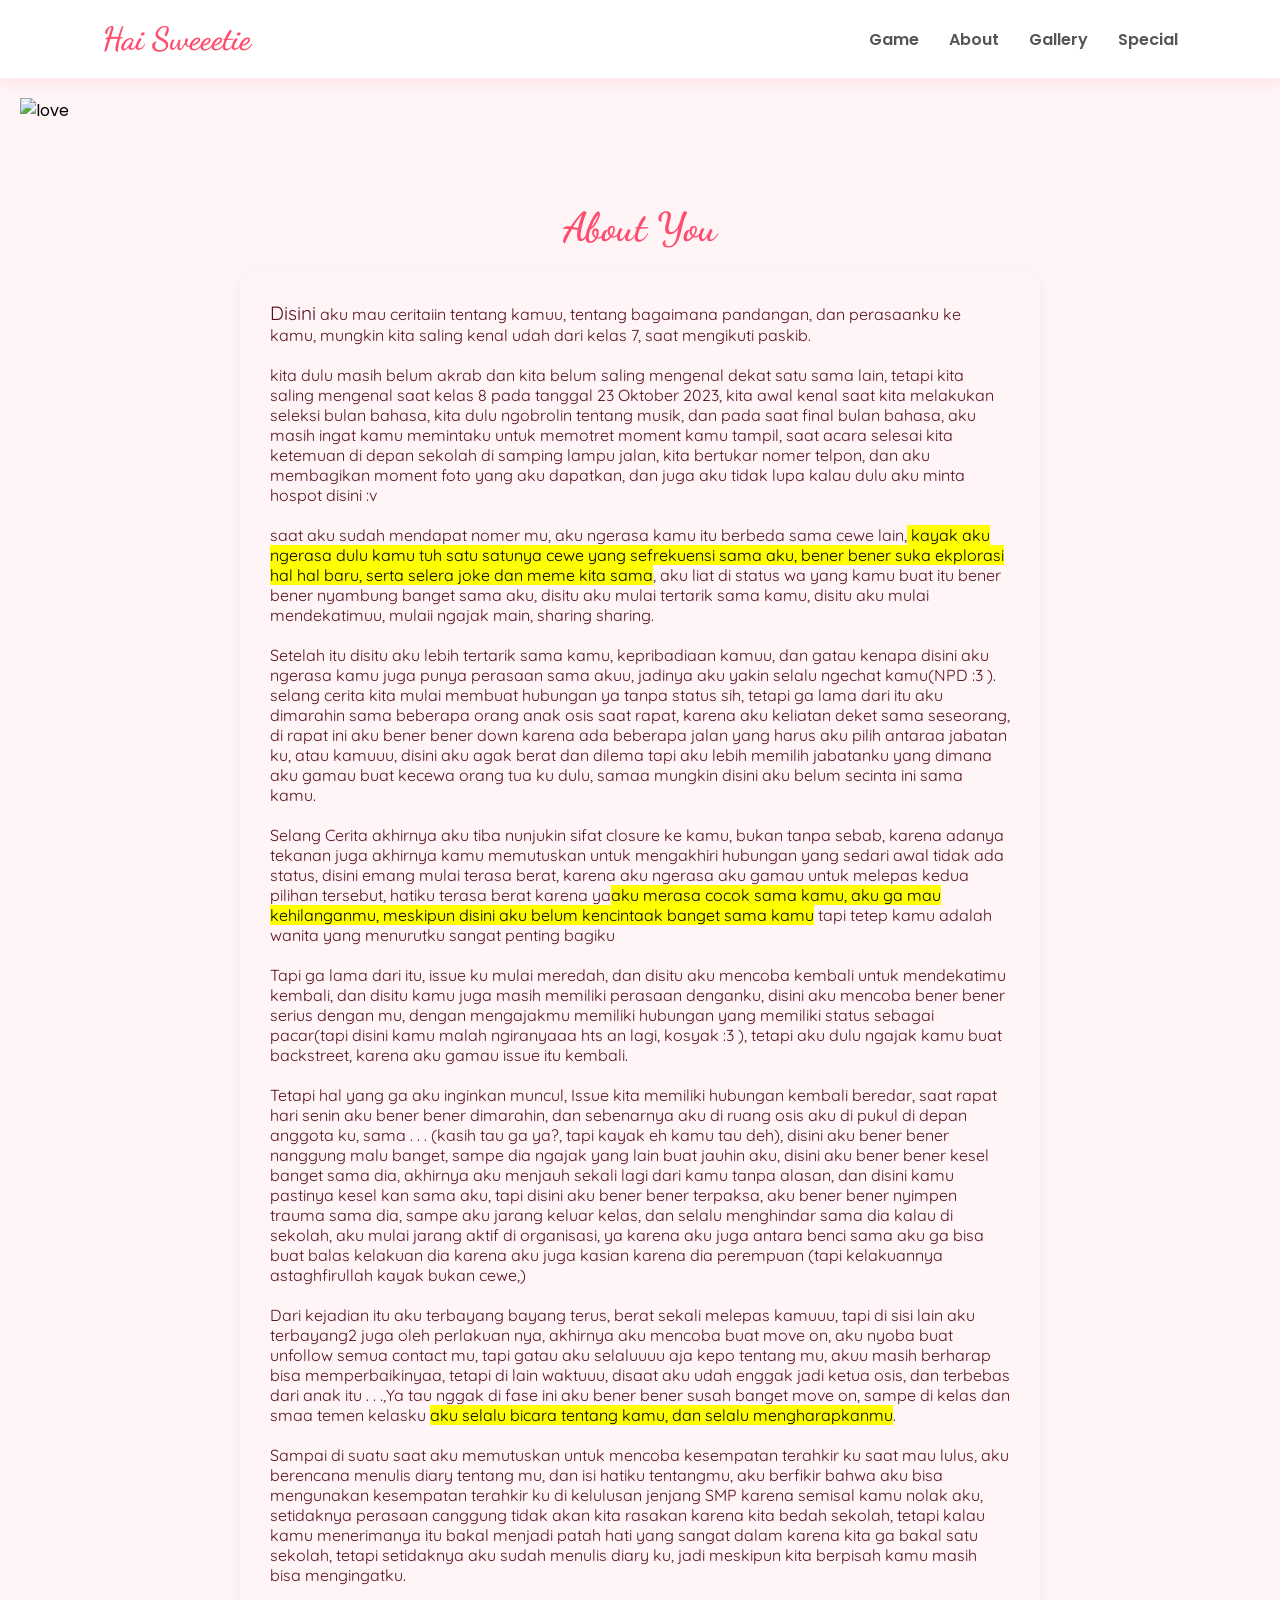
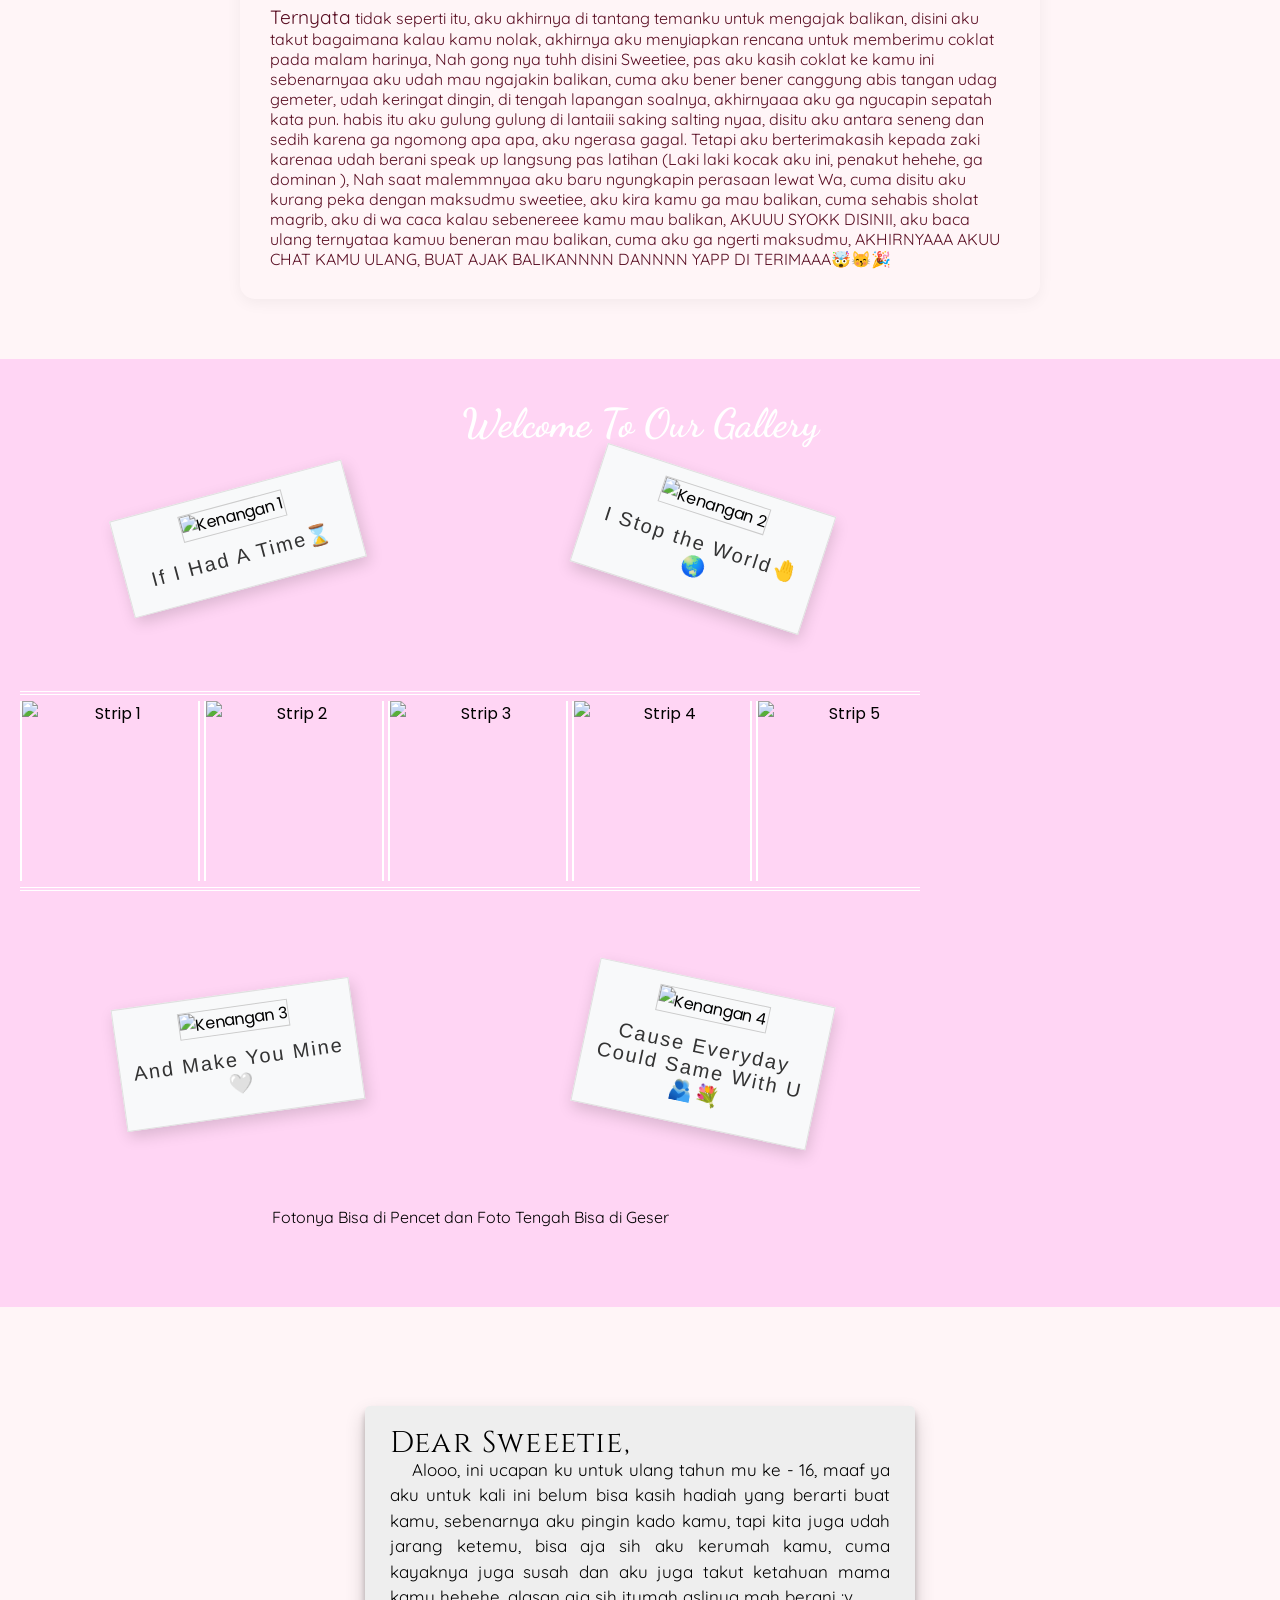
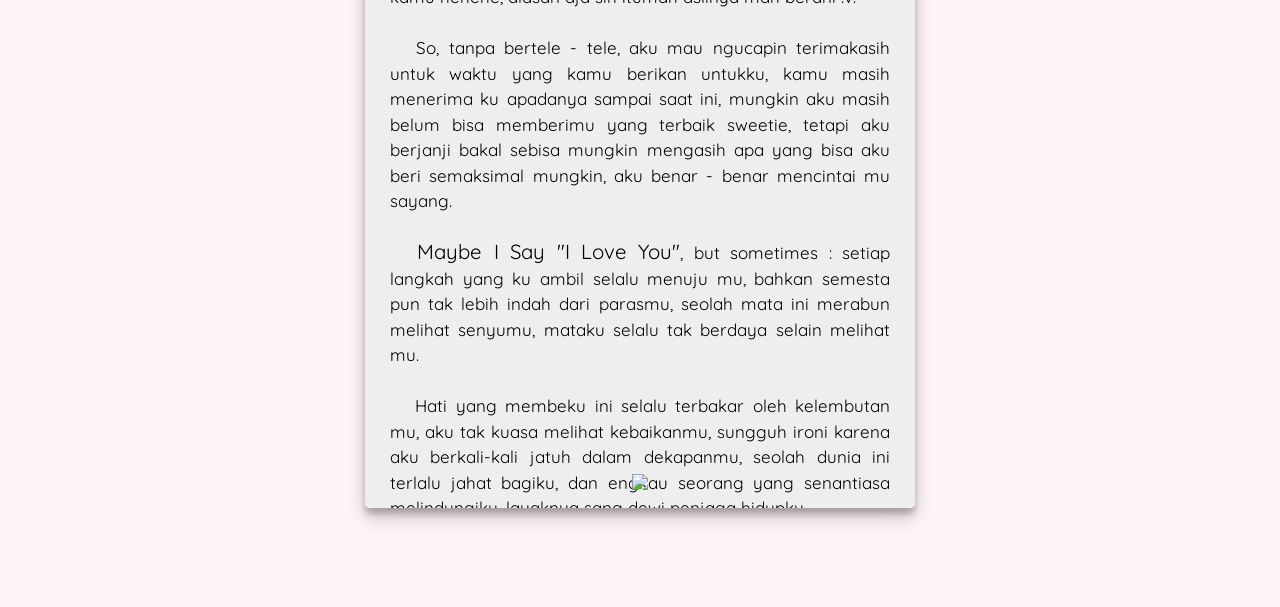
==== index2.html @ 16353ebb "Add files via upload" ====
<!DOCTYPE html>
<html lang="in">
<head>
    <meta charset="UTF-8">
    <title>Hadiah Untuk Sweeetie</title>
       <link rel="stylesheet" href="style2.css">
    <link href="https://fonts.googleapis.com/css2?family=Dancing+Script:wght@700&family=Poppins:wght@300;400;600&display=swap" rel="stylesheet">
     <link rel="preconnect" href="https://fonts.googleapis.com">
        <link rel="preconnect" href="https://fonts.gstatic.com" crossorigin>
        <link href="https://fonts.googleapis.com/css2?family=Cinzel:wght@400..900&family=DM+Serif+Display:ital@0;1&family=Dancing+Script:wght@400..700&family=Playfair+Display:ital,wght@0,400..900;1,400..900&family=Quicksand:wght@300..700&display=swap" rel="stylesheet">
        <link rel="stylesheet" href="valentine-confession.css">
</head>    
  <body>
    <nav>
        <h3>Hai Sweeetie</h3>
      <ul>
          <li><a href="game.html">Game</a>
          </li>
          <li><a href="#about">About</a>
          </li>
          <li><a href="#gallery">Gallery</a>
          </li>
          <li><a href="#special">Special</a>
          </li>
      </ul>
    </nav>
    <div class="main"> 
        <img src="love.jpg" alt="love" class="love-jpg">    
        <section class="about-section"> 
        <h2 id="about">About You</h2>
        <p><big>Disini</big> aku mau ceritaiin tentang kamuu, tentang bagaimana pandangan, dan perasaanku ke kamu, mungkin kita saling kenal udah dari kelas 7, saat mengikuti paskib.
        <br> 
        <br> 
kita dulu masih belum akrab dan kita belum saling mengenal dekat satu sama lain, tetapi kita saling mengenal saat kelas 8 pada tanggal 23 Oktober 2023, kita awal kenal saat kita melakukan seleksi bulan bahasa, kita dulu ngobrolin tentang musik, dan pada saat final bulan bahasa, aku masih ingat kamu memintaku untuk memotret moment kamu tampil, saat acara selesai kita ketemuan di depan sekolah di samping lampu jalan, kita bertukar nomer telpon, dan aku membagikan moment foto yang aku dapatkan, dan juga aku tidak lupa kalau dulu aku minta hospot disini :v
<br>
<br>
saat aku sudah mendapat nomer mu, aku ngerasa kamu itu berbeda sama cewe lain,<mark> kayak aku ngerasa dulu kamu tuh satu satunya cewe yang sefrekuensi sama aku, bener bener suka ekplorasi hal hal baru, serta selera joke dan meme kita sama</mark>, aku liat di status wa yang kamu buat itu bener bener nyambung banget sama aku, disitu aku mulai tertarik sama kamu, disitu aku mulai mendekatimuu, mulaii ngajak main, sharing sharing.
<br>
<br>
Setelah itu disitu aku lebih tertarik sama kamu, kepribadiaan kamuu, dan gatau kenapa disini aku ngerasa kamu juga punya perasaan sama akuu, jadinya aku yakin selalu ngechat kamu(NPD :3 ). selang cerita kita mulai membuat hubungan ya tanpa status sih, tetapi ga lama dari itu aku dimarahin sama beberapa orang anak osis saat rapat, karena aku keliatan deket sama seseorang, di rapat ini aku bener bener down karena ada beberapa jalan yang harus aku pilih antaraa jabatan ku, atau kamuuu, disini aku agak berat dan dilema tapi aku lebih memilih jabatanku yang dimana aku gamau buat kecewa orang tua ku dulu, samaa mungkin disini aku belum secinta ini sama kamu.
<br>
<br>
Selang Cerita akhirnya aku tiba nunjukin sifat closure ke kamu, bukan tanpa sebab, karena adanya tekanan juga akhirnya kamu memutuskan untuk mengakhiri hubungan yang sedari awal tidak ada status, disini emang mulai terasa berat, karena aku ngerasa aku gamau untuk melepas kedua pilihan tersebut, hatiku terasa berat karena ya<mark>aku merasa cocok sama kamu, aku ga mau kehilanganmu, meskipun disini aku belum kencintaak banget sama kamu</mark> tapi tetep kamu adalah wanita yang menurutku sangat penting bagiku
<br>
<br>
Tapi ga lama dari itu, issue ku mulai meredah, dan disitu aku mencoba kembali untuk mendekatimu kembali, dan disitu kamu juga masih memiliki perasaan denganku, disini aku mencoba bener bener serius dengan mu, dengan mengajakmu memiliki hubungan yang memiliki status sebagai pacar(tapi disini kamu malah ngiranyaaa hts an lagi, kosyak :3 ), tetapi aku dulu ngajak kamu buat backstreet, karena aku gamau issue itu kembali.
<br>
<br>
Tetapi hal yang ga aku inginkan muncul, Issue kita memiliki hubungan kembali beredar, saat rapat hari senin aku bener bener dimarahin, dan sebenarnya aku di ruang osis aku di pukul di depan anggota ku, sama . . . (kasih tau ga ya?, tapi kayak eh kamu tau deh), disini aku bener bener nanggung malu banget, sampe dia ngajak yang lain buat jauhin aku, disini aku bener bener kesel banget sama dia, akhirnya aku menjauh sekali lagi dari kamu tanpa alasan, dan disini kamu pastinya kesel kan sama aku, tapi disini aku bener bener terpaksa, aku bener bener nyimpen trauma sama dia, sampe aku jarang keluar kelas, dan selalu menghindar sama dia kalau di sekolah, aku mulai jarang aktif di organisasi, ya karena aku juga antara benci sama aku ga bisa buat balas kelakuan dia karena aku juga kasian karena dia perempuan (tapi kelakuannya astaghfirullah kayak bukan cewe,)
<br>
<br>
Dari kejadian itu aku terbayang bayang terus, berat sekali melepas kamuuu, tapi di sisi lain aku terbayang2 juga oleh perlakuan nya, akhirnya aku mencoba buat move on, aku nyoba buat unfollow semua contact mu, tapi gatau aku selaluuuu aja kepo tentang mu, akuu masih berharap bisa memperbaikinyaa, tetapi di lain waktuuu, disaat aku udah enggak jadi ketua osis, dan terbebas dari anak itu . . .,Ya tau nggak di fase ini aku bener bener susah banget move on, sampe di kelas dan smaa temen kelasku <mark>aku selalu bicara tentang kamu, dan selalu mengharapkanmu</mark>.
<br>
<br>
Sampai di suatu saat aku memutuskan untuk mencoba kesempatan terahkir ku saat mau lulus, aku berencana menulis diary tentang mu, dan isi hatiku tentangmu, aku berfikir bahwa aku bisa mengunakan kesempatan terahkir ku di kelulusan jenjang SMP karena semisal kamu nolak aku, setidaknya perasaan canggung tidak akan kita rasakan karena kita bedah sekolah, tetapi kalau kamu menerimanya itu bakal menjadi patah hati yang sangat dalam karena kita ga bakal satu sekolah, tetapi setidaknya aku sudah menulis diary ku, jadi meskipun kita berpisah kamu masih bisa mengingatku.
<br>
<br>
<big>Ternyata</big> tidak seperti itu, aku akhirnya di tantang temanku untuk mengajak balikan, disini aku takut bagaimana kalau kamu nolak, akhirnya aku menyiapkan rencana untuk memberimu coklat pada malam harinya, Nah gong nya tuhh disini Sweetiee, pas aku kasih coklat ke kamu ini sebenarnyaa aku udah mau ngajakin balikan, cuma aku bener bener canggung abis tangan udag gemeter, udah keringat dingin, di tengah lapangan soalnya, akhirnyaaa aku ga ngucapin sepatah kata pun. habis itu aku gulung gulung di lantaiii saking salting nyaa, disitu aku antara seneng dan sedih karena ga ngomong apa apa, aku ngerasa gagal. Tetapi aku berterimakasih kepada zaki karenaa udah berani speak up langsung pas latihan (Laki laki kocak aku ini, penakut hehehe, ga dominan ), Nah saat malemmnyaa aku baru ngungkapin perasaan lewat Wa, cuma disitu aku kurang peka dengan maksudmu sweetiee, aku kira kamu ga mau balikan, cuma sehabis sholat magrib, aku di wa caca kalau sebenereee kamu mau balikan, AKUUU SYOKK DISINII, aku baca ulang ternyataa kamuu beneran mau balikan, cuma aku ga ngerti maksudmu, AKHIRNYAAA AKUU CHAT KAMU ULANG, BUAT AJAK BALIKANNNN DANNNN YAPP DI TERIMAAA🤯😽🎉
</p>
</section>
    </div>
  <section style="background-color : #ffd5f4" class="gallery-section" id="gallery">
      <h2>Welcome To Our Gallery</h2>
      <div class="galeri-kenangan">

    <div class="polaroid-row">
        <div class="polaroid miring-kiri">
            <img src="asset/foto1.jpg" alt="Kenangan 1">
            <p>If I Had A Time⌛</p>
        </div>
        <div class="polaroid miring-kanan">
            <img src="asset/foto2.jpg" alt="Kenangan 2">
            <p>I Stop the World🤚🌏</p>
        </div>
    </div>

    <div class="film-strip-container">
        <div class="film-strip">
            <img src="asset/foto3.jpg" alt="Strip 1">
            <img src="asset/foto4.jpg" alt="Strip 2">
            <img src="asset/foto5.jpg" alt="Strip 3">
            <img src="asset/foto6.jpg" alt="Strip 4">
            <img src="asset/foto7.jpg" alt="Strip 5">
        </div>
    </div>

    <div class="polaroid-row">
        <div class="polaroid miring-kiri-dikit">
            <img src="asset/foto8.png" alt="Kenangan 3">
            <p>And Make You Mine🤍</p>
        </div>
        <div class="polaroid miring-kanan-dikit">
            <img src="asset/foto9.png" alt="Kenangan 4">
            <p>Cause Everyday Could Same With U🫂💐</p>
        </div>
    </div>
       <p>Fotonya Bisa di Pencet dan Foto Tengah Bisa di Geser</p>
</div>
  </section>
  <section id="special">
        <div class="container">
             <h2 style="text-align:center;padding-top:150px;" class="special-message">I Have Special Message</h2>
            <label>
            <div class="heart">
                <img src="https://upload.wikimedia.org/wikipedia/commons/4/42/Love_Heart_SVG.svg" width="500"></img>
            </div>
            <input id="messageState" type="checkbox" style="display:none"/>
            </label>
            <div class="message">
                <h1 style="font-family: Cinzel, serif; font-size: 30px; letter-spacing: 1.2px;">Dear Sweeetie,</h1>
                <p> 
                    <span>
                        &emsp; Alooo, ini ucapan ku untuk ulang tahun mu ke - 16, maaf ya aku untuk kali ini belum bisa kasih hadiah yang berarti buat kamu, sebenarnya aku pingin kado kamu, tapi kita juga udah jarang ketemu, bisa aja sih aku kerumah kamu, cuma kayaknya juga susah dan aku juga takut ketahuan mama kamu hehehe, alasan aja sih itumah aslinya mah berani :v.
                    </span>
                    <br> <br>
                    <span>
                        &emsp;  So, tanpa bertele - tele, aku mau ngucapin terimakasih untuk waktu yang kamu berikan untukku, kamu masih menerima ku apadanya sampai saat ini, mungkin aku masih belum bisa memberimu yang terbaik sweetie, tetapi aku berjanji bakal sebisa mungkin mengasih apa yang bisa aku beri semaksimal mungkin, aku benar - benar mencintai mu sayang.
                    </span>
                    <br><br>
                    <span>
                        &emsp; <big>Maybe I Say "I Love You"</big>, but sometimes : setiap langkah yang ku ambil selalu menuju mu, bahkan semesta pun tak lebih indah dari parasmu, seolah mata ini merabun melihat senyumu, mataku selalu tak berdaya selain melihat mu.
                    </span>
                    <br><br>
                    <span>
                        &emsp; Hati yang membeku ini selalu terbakar oleh kelembutan mu, aku tak kuasa melihat kebaikanmu, sungguh ironi karena aku berkali-kali jatuh dalam dekapanmu, seolah dunia ini terlalu jahat bagiku, dan engkau seorang yang senantiasa melindungiku, layaknya sang dewi penjaga hidupku.
                    </span>      
                </p>
                <br>
                <div class="sincere">
                    <p style="font-weight: bold;"> With Love,</p>
                    <p><mark>Milikmu</mark></p>
                 </div>
            </div>
        </div>
        <p style="text-align:center; margin-top:-250px;">Click the heart!</p>
        
        <script src="jquery.js"></script>
        <script src="jquery2.1.js"></script>
        <script defer src="valentine-confession.js"></script>
  </section>
  
    
</body>
</html>
---- style2.css ----
/* Reset Dasar */
* {
    margin: 0;
    padding: 0;
    box-sizing: border-box;
}

body {
    font-family: 'Poppins', sans-serif;
    background-color: #fff5f7; /* Warna background pink sangat muda */
}

/* Navigasi Utama */
nav {
    display: flex;
    justify-content: space-between;
    align-items: center;
    padding: 20px 8%;
    background-color: #ffffff;
    box-shadow: 0 4px 15px rgba(255, 182, 193, 0.3); /* Shadow lembut warna pink */
    position: sticky;
    top: 0;
    z-index: 1000;
}

/* Judul "Hai Sweeetie" */
nav h3 {
    font-family: 'Dancing Script', cursive;
    font-size: 2rem;
    color: #ff4d6d; /* Warna pink tua/merah muda */
    cursor: default;
}

/* Container List Link */
nav ul {
    display: flex;
    list-style: none;
}

/* Jarak antar menu */
nav ul li {
    margin-left: 30px;
}

/* Styling Link */
nav ul li a {
    text-decoration: none;
    font-size: 1rem;
    font-weight: 600;
    color: #555;
    transition: all 0.3s ease;
    position: relative;
}

/* Efek Hover (Saat kursor di atas link) */
nav ul li a:hover {
    color: #ff4d6d;
}

/* Garis bawah muncul saat hover */
nav ul li a::after {
    content: '';
    width: 0%;
    height: 2px;
    background: #ff4d6d;
    position: absolute;
    bottom: -5px;
    left: 0;
    transition: 0.3s;
}

nav ul li a:hover::after {
    width: 100%;
}

/* Responsif untuk HP */
@media screen and (max-width: 768px) {
    nav {
        flex-direction: column;
        padding: 15px;
    }
    
    nav ul{
        margin-top: 15px;
    }
    
    nav ul li {
        margin: 0 10px;
    }
}
.about-section {
    padding: 60px 0px;
    text-align: left;
    max-width: 800px;
    margin: 0 auto;
}

.about-section h2 {
    font-family: 'Dancing Script', cursive;
    text-align: center;
    font-size: 2.5rem;
    color: #ff4d6d;
    margin-bottom: 20px;
}

.about-section p {
    font-size: 1rem;
    color: #590d22;
    background-color: ffb3c6;
    padding: 30px;
    border-radius: 15px;
    box-shadow: 0 4px 15px rgba(0,0,0,0.05);
}
.love-jpg{
    width : 360px;
    padding : 20px
}
.gallery-section {
    padding: 40px 20px 80px;
    text-align: center;
    background-color: #ffd5f4;
}

.gallery-section h2 {
    font-family: 'Dancing Script', cursive;
    font-size: 2.5rem;
    color: white;
    margin-bottom: 30px;
}
/* Container utama galeri */
.galeri-kenangan {
    width: 100%;
    max-width: 900px;
    display: flex;
    flex-direction: column;
    gap: 80px; /* Jarak antara baris atas, tengah, dan bawah */
}

/* --- GAYA POLAROID --- */
.polaroid-row {
    display: flex;
    justify-content: space-around;
    align-items: center;
    flex-wrap: wrap; /* Agar responsif di HP */
    gap: 30px;
}

.polaroid {
    background-color: #f8f9fa; /* Warna kertas off-white */
    padding: 12px 12px 20px 12px;
    box-shadow: 2px 6px 15px rgba(0, 0, 0, 0.15);
    width: 240px;
    text-align: center;
    border: 1px solid #e0e0e0;
    transition: transform 0.3s ease; /* Animasi saat di-hover */
}

/* Efek interaktif: saat mouse diarahkan, foto akan lurus dan membesar sedikit */
.polaroid:hover {
    transform: scale(1.05) rotate(0deg) !important;
    z-index: 10;
}

.polaroid img {
    width: 100%;
    height: 180px;
    object-fit: cover;
    border: 1px solid #ccc;
}

.polaroid p {
    margin: 15px 0 0 0;
    font-size: 20px;
    color: #333;
    letter-spacing: 2px;
    font-family : 'Segoe UI', Tahoma, Geneva, Verdana, sans-serif;
}

/* Sudut kemiringan polaroid */
.miring-kiri { transform: rotate(-15deg); }
.miring-kanan { transform: rotate(18deg); }
.miring-kiri-dikit { transform: rotate(-8deg); }
.miring-kanan-dikit { transform: rotate(12deg); }


/* --- GAYA FILM STRIP (BAGIAN TENGAH) --- */
.film-strip-container {
    width: 100%;
    position: relative;
    padding: 10px 0;
}

.film-strip {
    display: flex;
    gap: 4px;
    padding: 6px 0;
    /* Membuat efek double line warna hijau khas desainmu */
    border-top: 4px double white; 
    border-bottom: 4px double white;
    overflow-x: auto; /* Bisa di-scroll menyamping jika foto melebihi layar */
    scrollbar-width: thin;
    scrollbar-color: #80a82b #f0f0f0;
}

.film-strip img {
    width: 180px;
    height: 180px;
    object-fit: cover;
    /* Memberikan garis pemisah antar foto pada film strip */
    border-left: 2px solid white;
    border-right: 2px solid white;
    flex-shrink: 0;
}
.special-message{
    font-family: 'Dancing Script', cursive;
    font-size: 3rem;
    color : #ffbfd5;
}
---- valentine-confession.css ----
*{
	box-sizing: border-box;
}

h1,
p {
	font-family: "Quicksand";
  font-optical-sizing: auto;
}

h1 {
	font-weight: 200;
}

body {
	margin: 0px;
}

.instruction{
	position: absolute;
	font-size: 1.6rem;
	color: rgba(255, 0, 0, 0.554);
	top: 36%;
	left: 50%;
	transform: translate(-50%, -50%);
}

.container {
	position: relative;
	width: 100%;
	height: 100vh;
	overflow: hidden;
}

.heart {
	position: absolute;
	left: 50%;
	top: 50%;
	text-align: center;
	transform: translate(-50%, -50%);
	transition: transform 2s;
	z-index: 1;
	cursor: pointer;
}

.heart > img {
	width: 50px;
	height: auto;

	animation-name: beat;
	animation-duration: 2s;
	animation-timing-function: ease-in-out;
	animation-iteration-count: infinite;
	animation-play-state: running;
}

.message {
	padding: 25px;
	background-color: #eee;
	font-family: "Quicksand", serif;
  font-optical-sizing: auto;
	font-size: clamp(16px, 10vw, 17px);
	text-align: justify;
	line-height: 1.5em;
	width: 80%;
	max-width: 550px;
	height: 78%;
	position: absolute;
	left: 50%;
	top: 50%;
	transform: translate(-50%, -50%);
	z-index: 0;

	animation-name: openmsg;
	animation-duration: 2s;
	animation-timing-function: linear;
	animation-play-state: paused;
	animation-fill-mode: forwards;
	box-shadow: 0 10px 20px rgba(0, 0, 0, 0.19), 0 6px 6px rgba(0, 0, 0, 0.23);
	border-radius: 5px;
	overflow: scroll;
	scrollbar-width: none;
}
 
.message .sincere{
	text-align: left;
	font-family: "Cinzel, serif";
	font-size: 14px;
	line-height: 1.2em;
}

.message .sincere p{
	margin: 0;
}

@keyframes beat {
	0% {
		width: 50px;
	}
	25% {
		width: 58px;
	}
	30% {
		width: 50px;
	}
	50% {
		width: 45px;
	}
	60% {
		width: 50px;
	}
	75% {
		width: 58px;
	}
	100% {
		width: 50px;
	}
}

@keyframes openmsg {
	0% {
		height: 0px;
		padding: 0px 20px;
	}
	100% {
		height: 75%;
		padding: 20px 20px;
	}
}

@keyframes heartMove {
	0% {
		top: 50%
	}
	100% {
		top: 85%;
		transform: translate(-50%, 0);
	}
}

.openNor {
	animation-direction: normal;
	animation-play-state: running;
}

.closeNor {
	animation-direction: reverse;
	animation-play-state: running;
}

.no-anim {
	animation: none;
}

.closed {
	height: 0px;
	padding: 0px 20px;
}

.bottom {
	bottom: 5px;
}

.openHer {
	animation-name: heartMove;
	animation-duration: 2s;
	animation-timing-function: linear;
	animation-play-state: running;
	animation-fill-mode: forwards;
}

.closeHer {
	animation-name: heartMove;
	animation-duration: 2s;
	animation-timing-function: linear;
	animation-play-state: running;
	animation-direction: reverse;
	animation-fill-mode: forwards;
}

.beating > img {
	animation-name: beat;
	animation-duration: 2s;
	animation-timing-function: ease-in-out;
	animation-iteration-count: infinite;
	animation-play-state: running;
}

.openedHer {
	top: 85%;
	transform: translate(-50%, 0);
}
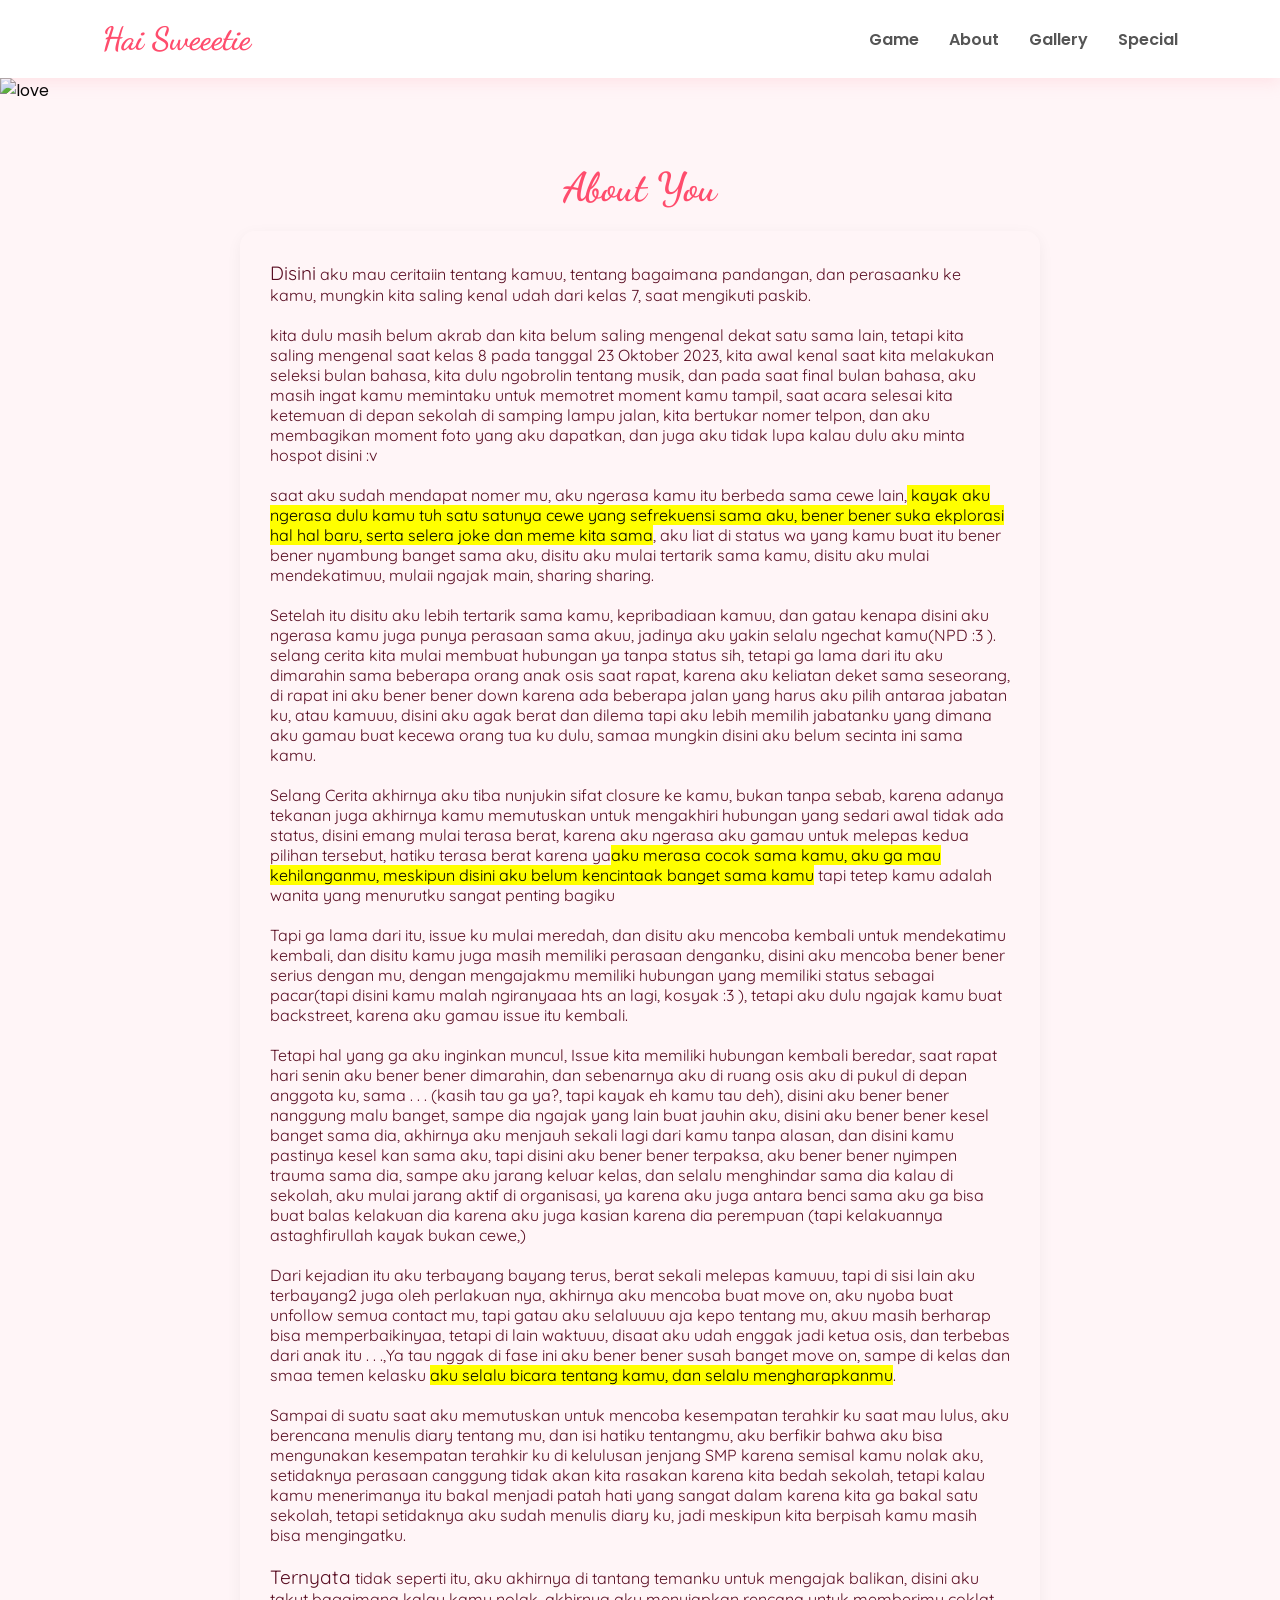
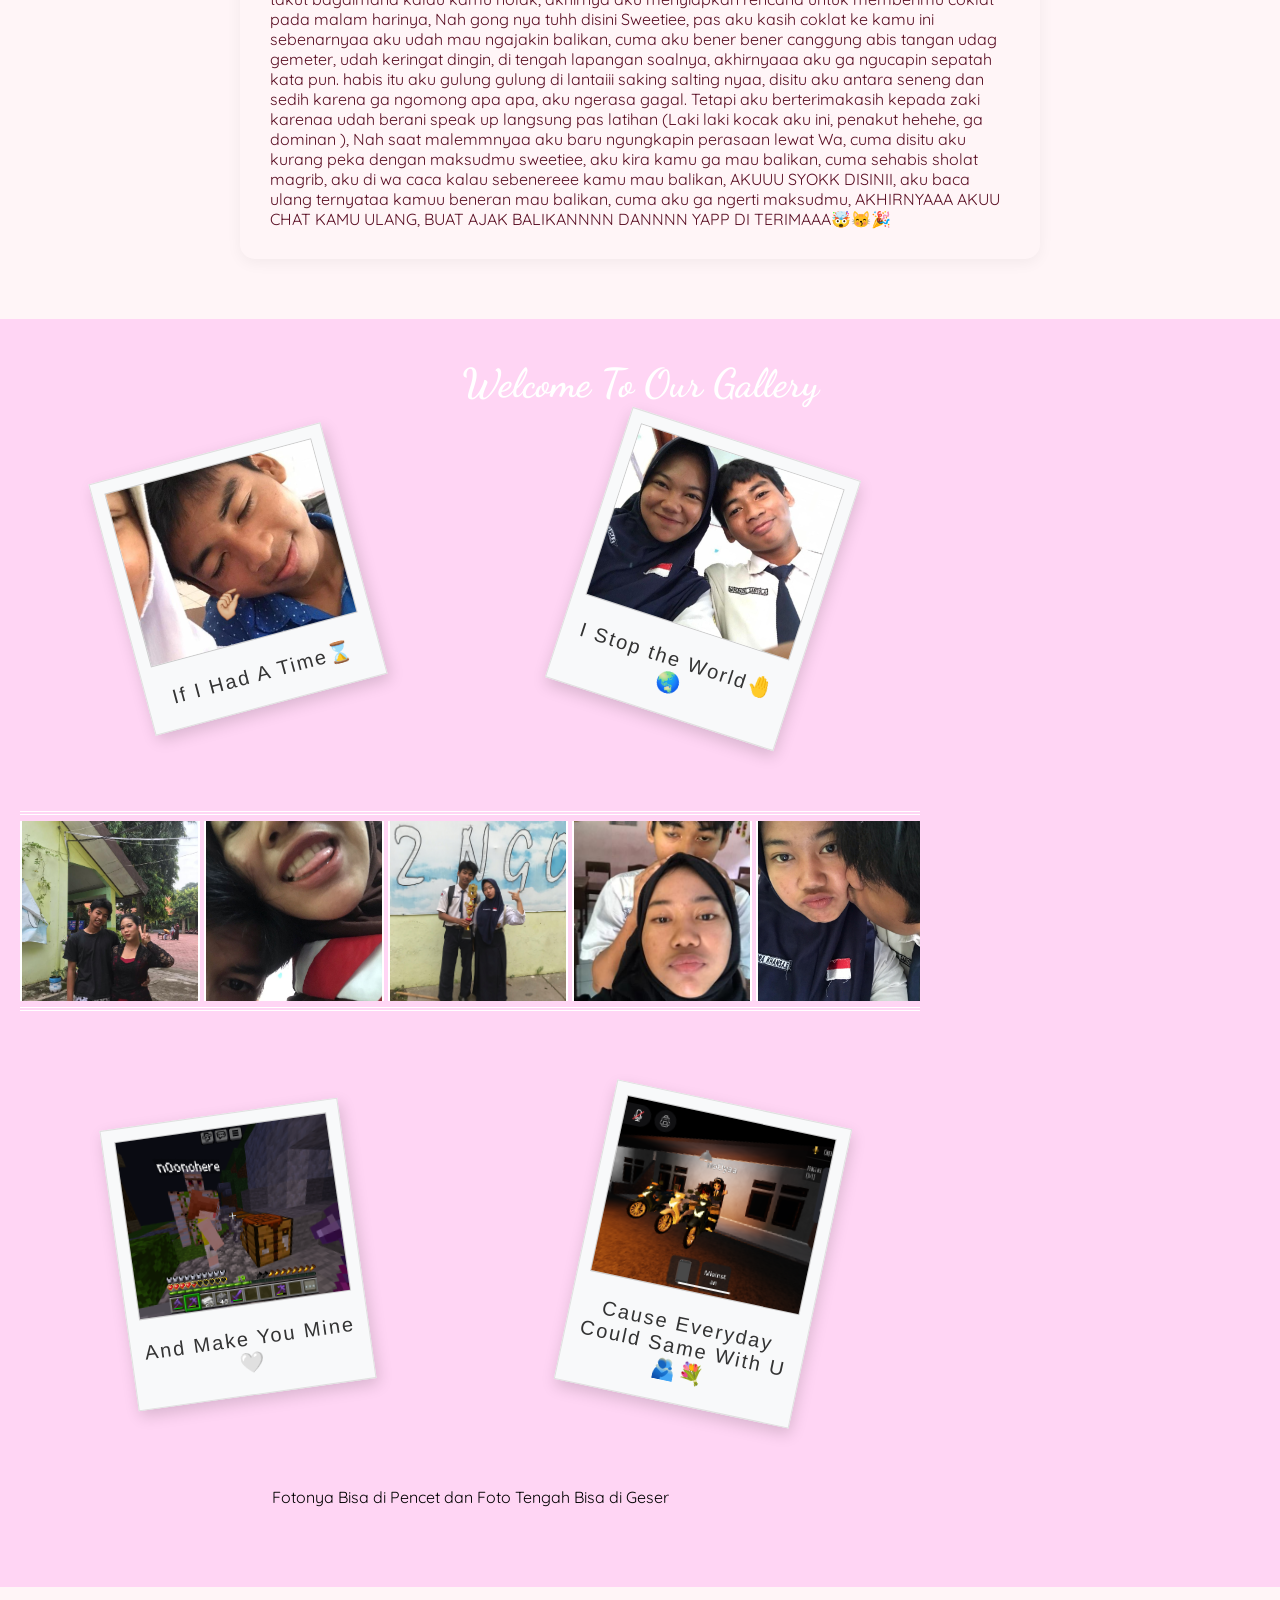
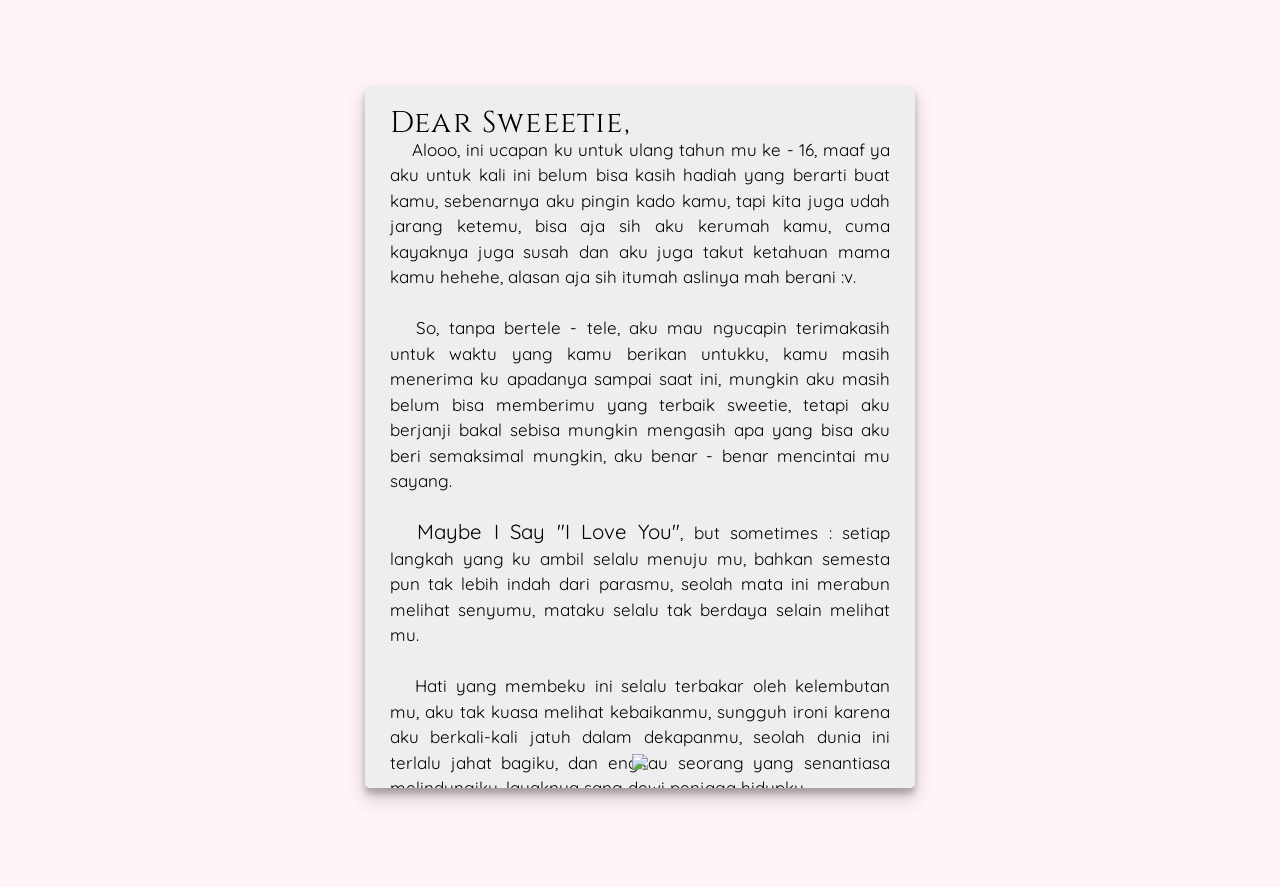
==== commit 6798e23f: "Update index2.html" ====
--- a/index2.html
+++ b/index2.html
@@ -123,7 +123,11 @@
                     <br><br>
                     <span>
                         &emsp; Hati yang membeku ini selalu terbakar oleh kelembutan mu, aku tak kuasa melihat kebaikanmu, sungguh ironi karena aku berkali-kali jatuh dalam dekapanmu, seolah dunia ini terlalu jahat bagiku, dan engkau seorang yang senantiasa melindungiku, layaknya sang dewi penjaga hidupku.
-                    </span>      
+                    </span> 
+                      <br><br>
+                    <span>
+                        &emsp: Selama hati ini masi berdetuk kencang, rasamya tak mungkin meninggalkan dewi penyelamatku. I love u so much sweetiee, i love u from 30.000ft,my lifeeee is only for you babeeee, selamat ulang tahun yakkk, I LOVEEE U SOOO MUCHHH 🤍🤍🤍
+                    </span> 
                 </p>
                 <br>
                 <div class="sincere">
--- a/style2.css
+++ b/style2.css
@@ -114,6 +114,9 @@
 .love-jpg{
     width : 360px;
     padding : 20px
+    align-items : center;
+    items-align : center;
+    justify-content : center;
 }
 .gallery-section {
     padding: 40px 20px 80px;
